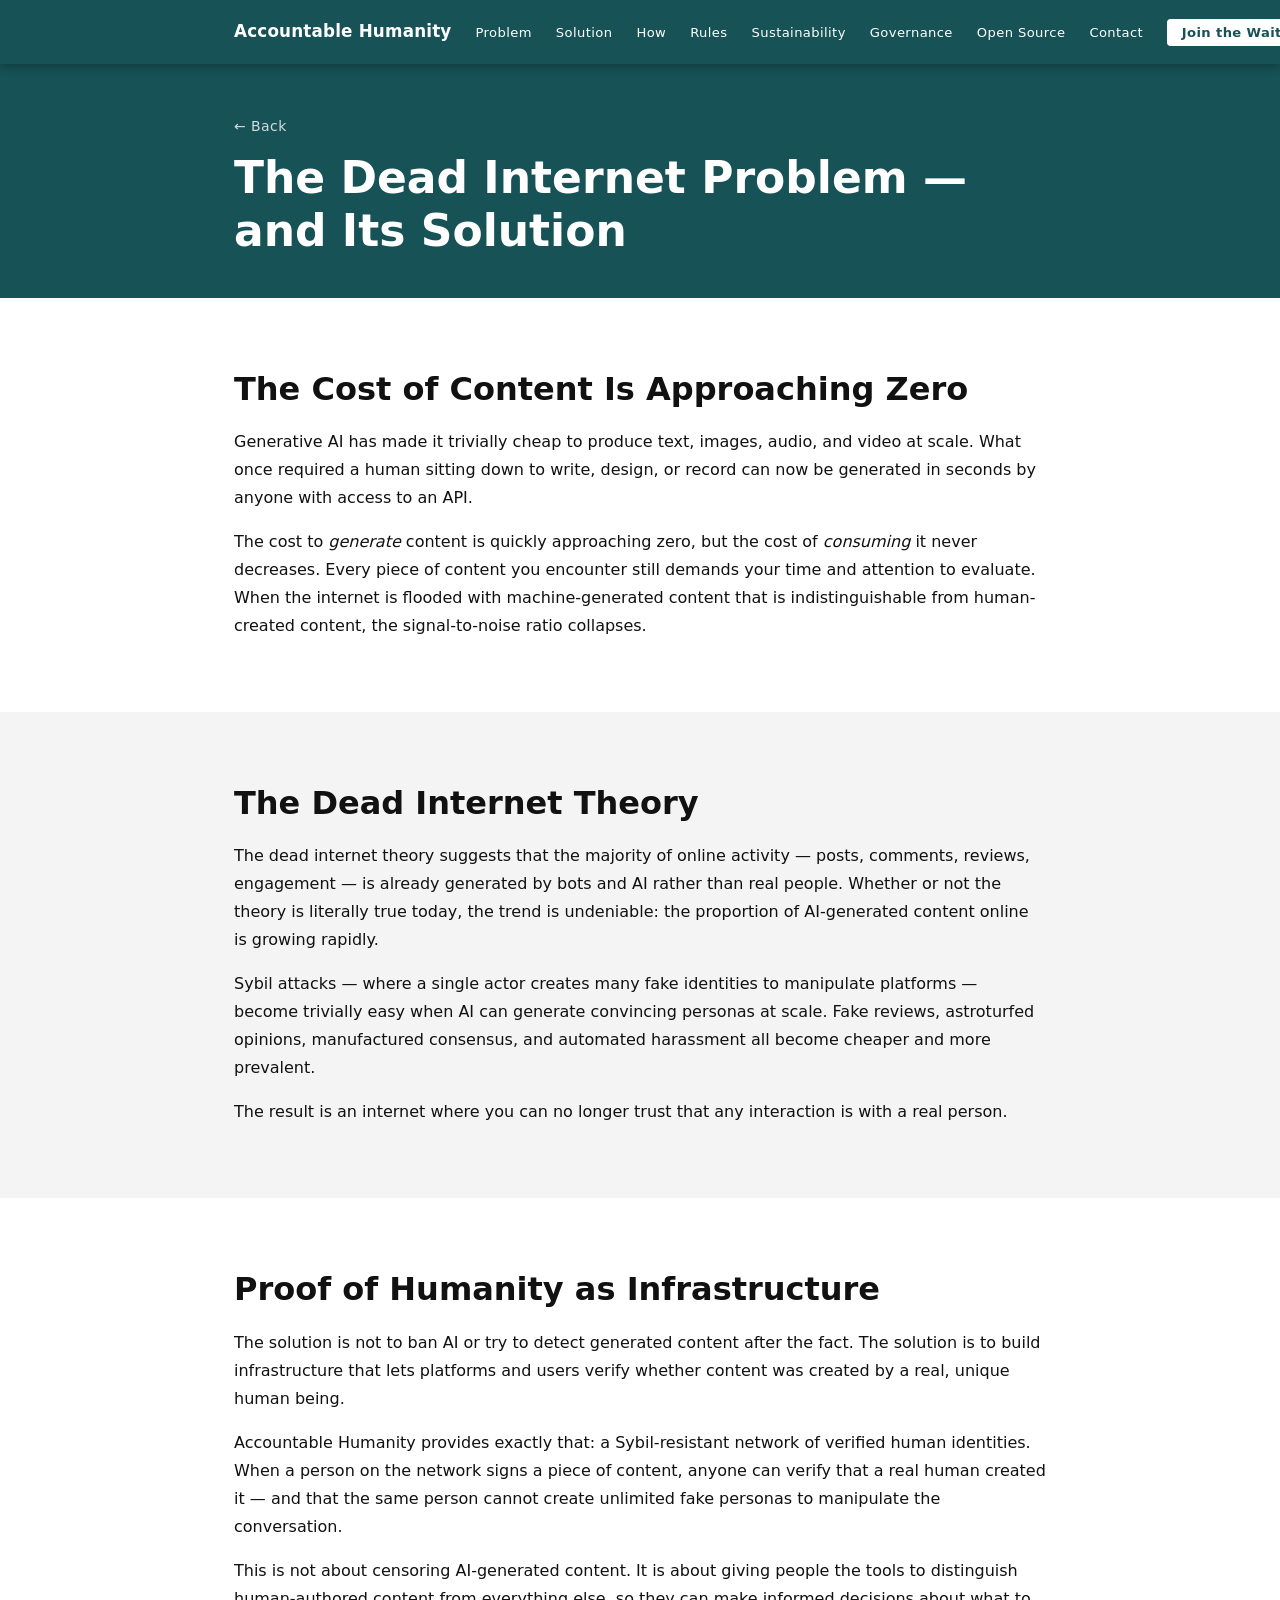
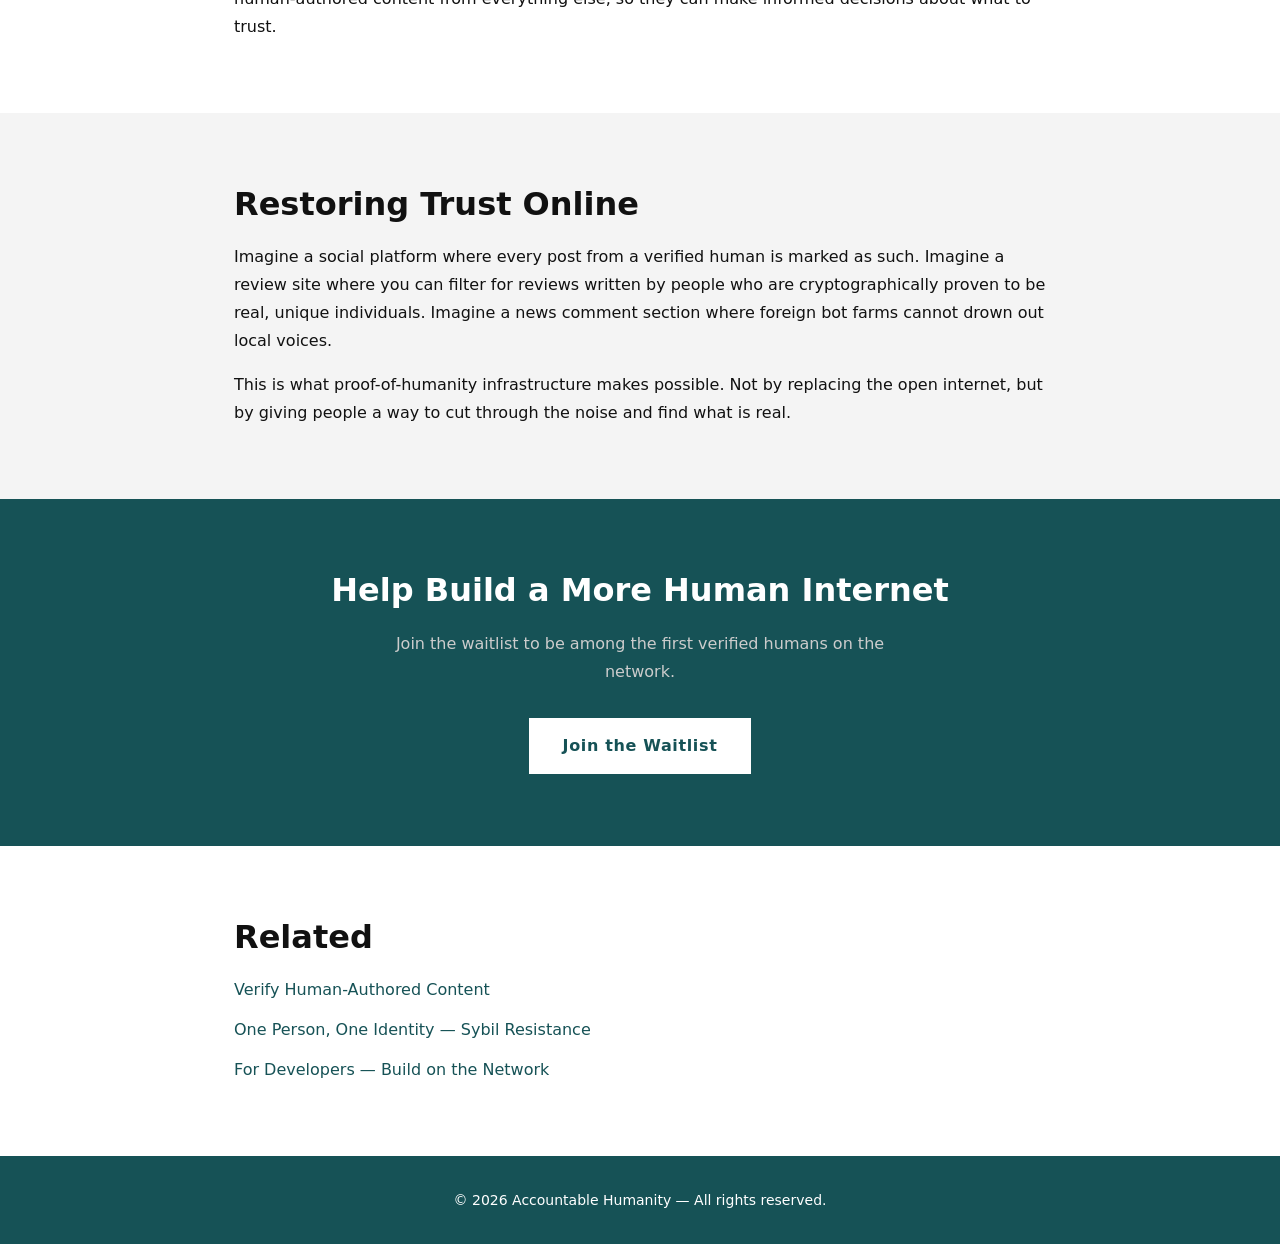
==== bot-free-internet/index.html @ 875c5ed5 "Add files via upload" ====
<!DOCTYPE html>
<html lang="en">
<head>
  <meta charset="UTF-8" />
  <meta name="viewport" content="width=device-width, initial-scale=1.0" />
  <title>Bot-Free Internet: Proof of Humanity &mdash; Accountable Humanity</title>
  <meta name="description" content="The dead internet problem is real. Proof-of-humanity infrastructure restores trust in online content. See the solution." />
  <link rel="canonical" href="https://www.accountablehumanity.com/bot-free-internet/" />

  <!-- Open Graph -->
  <meta property="og:title" content="Bot-Free Internet: Proof of Humanity — Accountable Humanity" />
  <meta property="og:description" content="The dead internet problem is real. Proof-of-humanity infrastructure restores trust in online content. See the solution." />
  <meta property="og:url" content="https://www.accountablehumanity.com/bot-free-internet/" />
  <meta property="og:type" content="website" />
  <meta property="og:image" content="https://www.accountablehumanity.com/images/logo.svg" />

  <!-- Twitter Card -->
  <meta name="twitter:card" content="summary_large_image" />
  <meta name="twitter:title" content="Dead Internet Theory Solution — Build a Bot-Free Internet" />
  <meta name="twitter:description" content="The dead internet theory describes the problem. Accountable Humanity provides the infrastructure for the solution — proof-of-humanity that restores trust online." />
  <meta name="twitter:image" content="https://www.accountablehumanity.com/images/logo.svg" />

  <!-- Structured Data -->
  <script type="application/ld+json">
  {
    "@context": "https://schema.org",
    "@type": "WebPage",
    "name": "Dead Internet Solution: Proof of Humanity",
    "description": "The dead internet problem is real. Proof-of-humanity infrastructure restores trust in online content. See the solution.",
    "url": "https://www.accountablehumanity.com/bot-free-internet/",
    "isPartOf": {
      "@type": "WebSite",
      "name": "Accountable Humanity",
      "url": "https://www.accountablehumanity.com"
    }
  }
  </script>
  <script type="application/ld+json">
  {
    "@context": "https://schema.org",
    "@type": "BreadcrumbList",
    "itemListElement": [
      {
        "@type": "ListItem",
        "position": 1,
        "name": "Home",
        "item": "https://www.accountablehumanity.com/"
      },
      {
        "@type": "ListItem",
        "position": 2,
        "name": "Dead Internet Solution: Proof of Humanity",
        "item": "https://www.accountablehumanity.com/bot-free-internet/"
      }
    ]
  }
  </script>

  <link rel="icon" href="/images/logo.svg" type="image/svg+xml" />
  <link rel="stylesheet" href="../css/styles.css" />
  <link rel="icon" type="image/svg+xml" href="/images/logo.svg" />
  <!-- TODO: Add integrity (SRI) hash when Tally provides a versioned embed script URL -->
  <script async src="https://tally.so/widgets/embed.js" crossorigin="anonymous"></script>
</head>
<body>
  <a href="#main-content" class="skip-link">Skip to content</a>

  <header class="site-header" id="site-header">
    <nav class="navbar">
      <a class="nav-brand" href="../">Accountable Humanity</a>
      <button
        class="hamburger"
        id="hamburger"
        aria-label="Open navigation"
        aria-expanded="false"
        aria-controls="nav-menu"
      >
        <span class="bar"></span>
        <span class="bar"></span>
        <span class="bar"></span>
      </button>
      <ul class="nav-menu" id="nav-menu" role="list">
        <li><a href="../#problem"        class="nav-link">Problem</a></li>
        <li><a href="../#network"        class="nav-link">Solution</a></li>
        <li><a href="../#how-it-works"   class="nav-link">How</a></li>
        <li><a href="../#rules"          class="nav-link">Rules</a></li>
        <li><a href="../#sustainability" class="nav-link">Sustainability</a></li>
        <li><a href="../#governance"     class="nav-link">Governance</a></li>
        <li><a href="../#open-source"    class="nav-link">Open Source</a></li>
        <li><a href="https://tally.so/r/ZjdMXo" class="nav-link" data-tally-open="ZjdMXo" data-tally-emoji-text="👋" data-tally-emoji-animation="wave">Contact</a></li>
        <li><a href="https://tally.so/r/Zjddr5" class="nav-link nav-link--cta" data-tally-open="Zjddr5" data-tally-emoji-text="👋" data-tally-emoji-animation="wave">Join the Waitlist</a></li>
      </ul>
    </nav>
  </header>

  <main id="main-content">
    <section class="page-hero">
      <div class="container">
        <a href="../" class="back-link">&larr; Back</a>
        <h1>The Dead Internet Problem &mdash; and Its Solution</h1>
      </div>
    </section>

    <section class="section">
      <div class="container">
        <h2>The Cost of Content Is Approaching Zero</h2>
        <p>Generative AI has made it trivially cheap to produce text, images, audio, and video at scale. What once required a human sitting down to write, design, or record can now be generated in seconds by anyone with access to an API.</p>
        <p>The cost to <em>generate</em> content is quickly approaching zero, but the cost of <em>consuming</em> it never decreases. Every piece of content you encounter still demands your time and attention to evaluate. When the internet is flooded with machine-generated content that is indistinguishable from human-created content, the signal-to-noise ratio collapses.</p>
      </div>
    </section>

    <section class="section section--alt">
      <div class="container">
        <h2>The Dead Internet Theory</h2>
        <p>The dead internet theory suggests that the majority of online activity — posts, comments, reviews, engagement — is already generated by bots and AI rather than real people. Whether or not the theory is literally true today, the trend is undeniable: the proportion of AI-generated content online is growing rapidly.</p>
        <p>Sybil attacks — where a single actor creates many fake identities to manipulate platforms — become trivially easy when AI can generate convincing personas at scale. Fake reviews, astroturfed opinions, manufactured consensus, and automated harassment all become cheaper and more prevalent.</p>
        <p>The result is an internet where you can no longer trust that any interaction is with a real person.</p>
      </div>
    </section>

    <section class="section">
      <div class="container">
        <h2>Proof of Humanity as Infrastructure</h2>
        <p>The solution is not to ban AI or try to detect generated content after the fact. The solution is to build infrastructure that lets platforms and users verify whether content was created by a real, unique human being.</p>
        <p>Accountable Humanity provides exactly that: a Sybil-resistant network of verified human identities. When a person on the network signs a piece of content, anyone can verify that a real human created it — and that the same person cannot create unlimited fake personas to manipulate the conversation.</p>
        <p>This is not about censoring AI-generated content. It is about giving people the tools to distinguish human-authored content from everything else, so they can make informed decisions about what to trust.</p>
      </div>
    </section>

    <section class="section section--alt">
      <div class="container">
        <h2>Restoring Trust Online</h2>
        <p>Imagine a social platform where every post from a verified human is marked as such. Imagine a review site where you can filter for reviews written by people who are cryptographically proven to be real, unique individuals. Imagine a news comment section where foreign bot farms cannot drown out local voices.</p>
        <p>This is what proof-of-humanity infrastructure makes possible. Not by replacing the open internet, but by giving people a way to cut through the noise and find what is real.</p>
      </div>
    </section>

    <section class="section section--cta">
      <div class="container cta-center">
        <h2>Help Build a More Human Internet</h2>
        <p class="cta-sub">Join the waitlist to be among the first verified humans on the network.</p>
        <a href="https://tally.so/r/Zjddr5" class="btn btn--waitlist" data-tally-open="Zjddr5" data-tally-emoji-text="👋" data-tally-emoji-animation="wave">Join the Waitlist</a>
      </div>
    </section>

    <section class="section">
      <div class="container">
        <h2>Related</h2>
        <ul class="related-links">
          <li><a href="../human-content/">Verify Human-Authored Content</a></li>
          <li><a href="../one-person-one-identity/">One Person, One Identity &mdash; Sybil Resistance</a></li>
          <li><a href="../developers/">For Developers &mdash; Build on the Network</a></li>
        </ul>
      </div>
    </section>
  </main>

  <footer class="site-footer">
    <div class="container">
      <p>&copy; 2026 Accountable Humanity &mdash; All rights reserved.</p>
    </div>
  </footer>

  <script src="../js/main.js"></script>
</body>
</html>
---- css/styles.css ----
/* ============================================================
   Variables & Reset
   ============================================================ */
:root {
  --color-primary:    #165256;
  --color-accent:     #165256;
  --color-bg:         #ffffff;
  --color-bg-alt:     #f4f4f4;
  --color-bg-deep:    #165256;
  --color-text:       #111111;
  --color-text-light: #ffffff;
  --color-text-muted: #666666;
  --color-card-muted: #cccccc;
  --nav-height:       64px;
  --max-width:        860px;
  --ease:             0.2s ease;
}

*, *::before, *::after {
  box-sizing: border-box;
  margin: 0;
  padding: 0;
}

html {
  scroll-behavior: smooth;
  font-size: 16px;
}

body {
  font-family: system-ui, -apple-system, BlinkMacSystemFont, "Segoe UI", Roboto, sans-serif;
  background: var(--color-bg);
  color: var(--color-text);
  line-height: 1.75;
}

/* ============================================================
   Accessibility
   ============================================================ */
.skip-link {
  position: absolute;
  top: -100%;
  left: 0;
  padding: 0.75rem 1.5rem;
  background: var(--color-primary);
  color: #fff;
  z-index: 100;
  font-weight: 600;
}
.skip-link:focus {
  top: 0;
}
:focus-visible {
  outline: 2px solid var(--color-primary);
  outline-offset: 2px;
}
.nav-link:focus-visible, .nav-link--cta:focus-visible {
  outline-color: #ffffff;
}

.sr-only {
  position: absolute;
  width: 1px;
  height: 1px;
  padding: 0;
  margin: -1px;
  overflow: hidden;
  clip: rect(0, 0, 0, 0);
  white-space: nowrap;
  border: 0;
}

/* ============================================================
   Typography
   ============================================================ */
h1, h2, h3 {
  line-height: 1.2;
  font-weight: 700;
}

h1 { font-size: clamp(2rem, 5vw, 3.5rem); }
h2 { font-size: clamp(1.4rem, 3vw, 2rem); margin-bottom: 1.25rem; }
h3 { font-size: 1.25rem; font-weight: 600; }

p { margin-bottom: 1rem; }
p:last-child { margin-bottom: 0; }

a {
  color: var(--color-accent);
  text-decoration: none;
  transition: opacity var(--ease);
}
a:hover { opacity: 0.8; }

/* ============================================================
   Layout
   ============================================================ */
.container {
  max-width: var(--max-width);
  margin: 0 auto;
  padding: 0 1.5rem;
}

.section {
  padding: 4.5rem 0;
}

.section--alt {
  background: var(--color-bg-alt);
}

/* ============================================================
   Navigation
   ============================================================ */
.site-header {
  position: sticky;
  top: 0;
  z-index: 100;
  background: var(--color-bg-deep);
  box-shadow: 0 2px 10px rgba(0, 0, 0, 0.3);
}

.navbar {
  display: flex;
  align-items: center;
  justify-content: space-between;
  height: var(--nav-height);
  max-width: var(--max-width);
  margin: 0 auto;
  padding: 0 1.5rem;
  gap: 1.5rem;
}

.nav-brand {
  color: var(--color-text-light);
  font-size: 1.05rem;
  font-weight: 700;
  letter-spacing: 0.01em;
  white-space: nowrap;
  flex-shrink: 0;
}
.nav-brand:hover {
  opacity: 0.85;
  color: var(--color-text-light);
}

.nav-menu {
  display: flex;
  list-style: none;
  gap: 1.5rem;
  align-items: center;
  flex-wrap: nowrap;
}

.nav-link {
  color: var(--color-text-light);
  font-size: 0.82rem;
  font-weight: 500;
  letter-spacing: 0.03em;
  white-space: nowrap;
  padding: 0.25rem 0;
  border-bottom: 2px solid transparent;
  transition: color var(--ease), border-color var(--ease);
}
.nav-link:hover {
  color: var(--color-text-light);
  opacity: 1;
  border-bottom-color: var(--color-text-light);
}

/* Waitlist CTA in nav — white filled button with teal text */
.nav-link--cta {
  cursor: pointer;
  background: var(--color-text-light);
  color: var(--color-primary);
  border: 1px solid var(--color-text-light);
  border-radius: 4px;
  padding: 0.3rem 0.85rem;
  font-weight: 600;
  transition: background var(--ease), color var(--ease);
}

.nav-link--cta:hover {
  background: #e5e7eb;
  color: var(--color-primary);
  border-color: #e5e7eb;
  opacity: 1;
}

/* ── Hamburger (hidden on desktop) ── */
.hamburger {
  display: none;
  flex-direction: column;
  justify-content: space-between;
  width: 26px;
  height: 20px;
  background: none;
  border: none;
  cursor: pointer;
  padding: 12px 9px;
  flex-shrink: 0;
}

.bar {
  display: block;
  width: 100%;
  height: 2px;
  background: var(--color-text-light);
  border-radius: 2px;
  transition: transform var(--ease), opacity var(--ease);
}

/* Hamburger → X when open */
.hamburger[aria-expanded="true"] .bar:nth-child(1) {
  transform: translateY(9px) rotate(45deg);
}
.hamburger[aria-expanded="true"] .bar:nth-child(2) {
  opacity: 0;
}
.hamburger[aria-expanded="true"] .bar:nth-child(3) {
  transform: translateY(-9px) rotate(-45deg);
}

/* ============================================================
   Above Fold
   ============================================================ */
.above-fold {
  min-height: calc(100vh - var(--nav-height));
  max-height: 800px;
  display: flex;
  flex-direction: column;
}

/* ============================================================
   Hero
   ============================================================ */
.hero {
  background: var(--color-bg);
  color: var(--color-primary);
  flex: 1;
  display: flex;
  align-items: center;
  text-align: center;
  padding: 3rem 0;
  min-height: 280px;
}

.hero .container {
  width: 100%;
}

.hero h1 {
  color: var(--color-primary);
  margin-bottom: 1.25rem;
}

.hero-logo {
  max-width: 600px;
  width: 100%;
  height: auto;
  margin-bottom: 2.5rem;
  display: block;
  margin-left: auto;
  margin-right: auto;
}

.hero-sub {
  font-size: clamp(1rem, 2.5vw, 1.25rem);
  color: var(--color-primary);
  font-weight: 500;
  max-width: 560px;
  margin: 0 auto 2rem;
  opacity: 0.75;
}

/* Waitlist button — teal on white, inverts on hover */
.btn--waitlist {
  cursor: pointer;
  display: inline-block;
  padding: 0.75rem 2rem;
  background: var(--color-primary);
  color: var(--color-text-light);
  font-weight: 700;
  font-size: 1rem;
  letter-spacing: 0.04em;
  border: 2px solid var(--color-primary);
  transition: background var(--ease), color var(--ease);
}

.btn--waitlist:hover {
  background: transparent;
  color: var(--color-primary);
  opacity: 1;
}

/* ============================================================
   Detail Page Hero
   ============================================================ */
.page-hero {
  background: var(--color-primary);
  color: var(--color-text-light);
  padding: 3rem 0 2.5rem;
}

.page-hero h1 {
  color: var(--color-text-light);
  font-size: clamp(1.75rem, 4vw, 2.75rem);
  margin-top: 0.75rem;
}

.back-link {
  display: inline-block;
  color: rgba(255, 255, 255, 0.8);
  font-size: 0.875rem;
  font-weight: 500;
  letter-spacing: 0.03em;
  transition: color var(--ease);
}

.back-link:hover {
  color: var(--color-text-light);
  opacity: 1;
}

/* ============================================================
   The Problem
   ============================================================ */
.section--problem {
  background: var(--color-primary);
  padding: 3rem 0;
  text-align: center;
}

.problem-statement {
  font-size: clamp(1.15rem, 2.5vw, 1.5rem);
  font-weight: 600;
  color: var(--color-text-light);
  max-width: 700px;
  margin: 0 auto;
  line-height: 1.5;
}

/* ============================================================
   Subsection Titles (How It Works)
   ============================================================ */
.subsection-title {
  font-size: 1rem;
  font-weight: 700;
  text-transform: uppercase;
  letter-spacing: 0.08em;
  color: var(--color-accent);
  margin-top: 2.25rem;
  margin-bottom: 0.75rem;
}

.subsection-title:first-of-type {
  margin-top: 1.75rem;
}

/* ============================================================
   Rules List
   ============================================================ */
.rules-list {
  list-style: none;
  margin-top: 1.5rem;
  display: flex;
  flex-direction: column;
  gap: 1rem;
  counter-reset: rules;
}

.rules-list li {
  counter-increment: rules;
  display: flex;
  gap: 1.25rem;
  align-items: flex-start;
  padding: 1.25rem 1.5rem;
  background: var(--color-primary);
  color: var(--color-text-light);
  border-left: 4px solid var(--color-text-light);
}

.rules-list li::before {
  content: counter(rules);
  font-size: 1.4rem;
  font-weight: 700;
  color: var(--color-text-light);
  line-height: 1.3;
  flex-shrink: 0;
}

/* ============================================================
   Card Grid (Open Source)
   ============================================================ */
.card-grid {
  display: grid;
  grid-template-columns: repeat(auto-fit, minmax(260px, 1fr));
  gap: 1.5rem;
  margin-top: 2rem;
}

.card--dark {
  background: var(--color-primary);
  border: 1px solid var(--color-primary);
  border-left: 4px solid var(--color-text-light);
  padding: 1.75rem;
  display: flex;
  flex-direction: column;
  gap: 0.75rem;
}

.card--dark h3 {
  color: var(--color-text-light);
  margin: 0;
}

.card--dark p {
  color: var(--color-card-muted);
  margin: 0;
  font-size: 0.95rem;
}

/* ============================================================
   CTA Section (Open Source background)
   ============================================================ */
.section--cta {
  background: var(--color-bg-deep);
  color: var(--color-text-light);
}

.section--cta h2 {
  color: var(--color-text-light);
}

/* ============================================================
   Learn More Links
   ============================================================ */
.learn-more {
  display: inline-block;
  margin-top: 1.75rem;
  color: var(--color-accent);
  font-weight: 600;
  font-size: 0.9rem;
  letter-spacing: 0.03em;
  border-bottom: 1px solid transparent;
  transition: border-color var(--ease);
}

.learn-more:hover {
  border-bottom-color: var(--color-accent);
  opacity: 1;
}

/* On dark (teal) backgrounds, learn-more should be white */
.learn-more--light {
  color: var(--color-text-light);
}

.learn-more--light:hover {
  border-bottom-color: var(--color-text-light);
}

/* ============================================================
   Related Links
   ============================================================ */
.related-links {
  list-style: none;
  display: flex;
  flex-direction: column;
  gap: 0.75rem;
  margin-top: 1rem;
}

.related-links li a {
  font-weight: 500;
  border-bottom: 1px solid transparent;
  transition: border-color var(--ease);
}

.related-links li a:hover {
  border-bottom-color: var(--color-accent);
  opacity: 1;
}

/* ============================================================
   Feature List (Developers page)
   ============================================================ */
.feature-list {
  margin-top: 1rem;
  padding-left: 1.5rem;
  display: flex;
  flex-direction: column;
  gap: 0.5rem;
}

.feature-list li {
  line-height: 1.6;
}

/* ============================================================
   CTA Section — Waitlist button on dark background
   ============================================================ */
.section--cta .btn--waitlist {
  background: var(--color-text-light);
  color: var(--color-primary);
  border-color: var(--color-text-light);
}

.section--cta .btn--waitlist:hover {
  background: transparent;
  color: var(--color-text-light);
}

/* CTA container — centered text for sub-page CTA sections */
.cta-center {
  text-align: center;
}

/* CTA sub-text — muted paragraph beneath CTA heading */
.cta-sub {
  color: var(--color-card-muted);
  max-width: 560px;
  margin: 0 auto 2rem;
}

/* Spacing helper — small top margin for inline learn-more links */
.mt-sm {
  margin-top: 1rem;
}

/* ============================================================
   Footer
   ============================================================ */
.site-footer {
  background: var(--color-primary);
  color: var(--color-text-light);
  text-align: center;
  padding: 2rem 0;
  font-size: 0.875rem;
}

/* ============================================================
   Responsive — Mobile Navigation
   ============================================================ */
@media (max-width: 900px) {
  .hamburger {
    display: flex;
  }

  .nav-menu {
    position: absolute;
    top: var(--nav-height);
    left: 0;
    right: 0;
    background: var(--color-bg-deep);
    flex-direction: column;
    align-items: flex-start;
    gap: 0;
    max-height: 0;
    overflow: hidden;
    transition: max-height 0.3s ease, padding 0.3s ease;
    border-top: 1px solid rgba(255, 255, 255, 0.1);
  }

  .nav-menu.is-open {
    max-height: 600px;
    padding: 0.5rem 0;
  }

  .nav-menu li {
    width: 100%;
  }

  .nav-link {
    display: block;
    padding: 0.85rem 1.5rem;
    border-bottom: none;
    border-left: 3px solid transparent;
    font-size: 0.95rem;
    transition: background var(--ease), border-color var(--ease), color var(--ease);
  }

  .nav-link:hover {
    background: rgba(255, 255, 255, 0.08);
    border-left-color: var(--color-text-light);
    color: var(--color-text-light);
  }
}
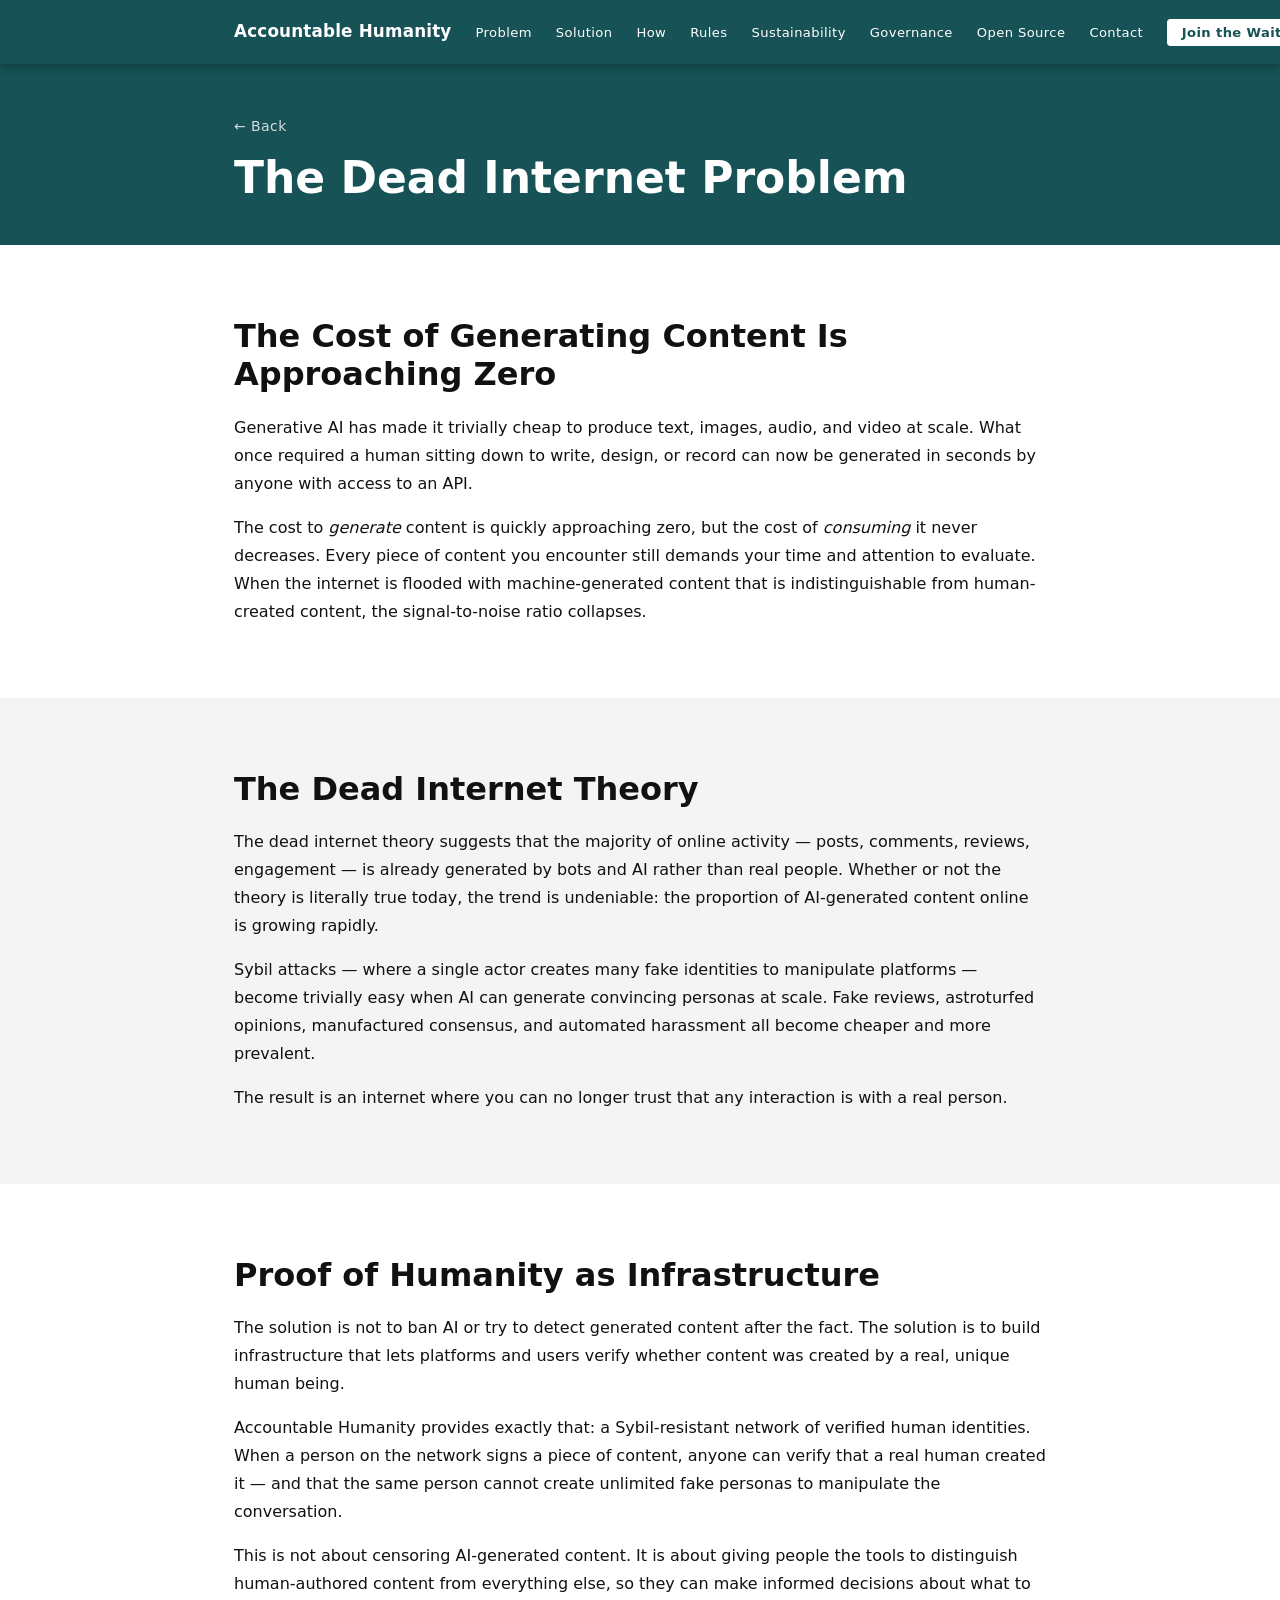
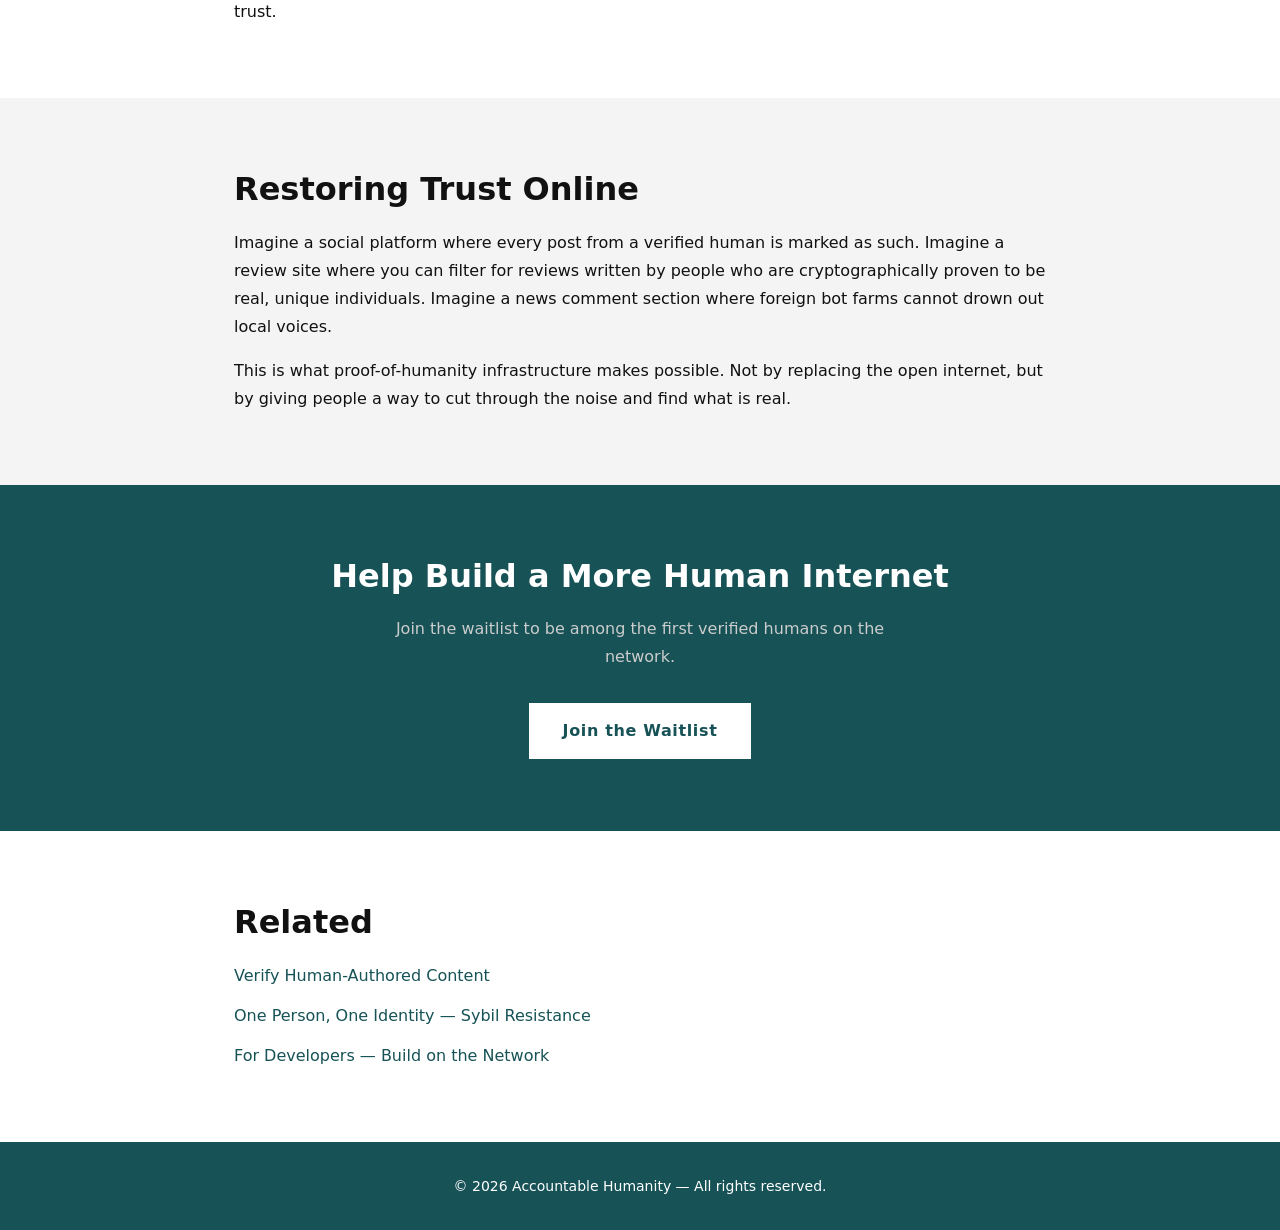
==== commit 6001c2cd: "WIP" ====
--- a/bot-free-internet/index.html
+++ b/bot-free-internet/index.html
@@ -3,6 +3,7 @@
 <head>
   <meta charset="UTF-8" />
   <meta name="viewport" content="width=device-width, initial-scale=1.0" />
+  <meta name="theme-color" content="#165256" />
   <title>Bot-Free Internet: Proof of Humanity &mdash; Accountable Humanity</title>
   <meta name="description" content="The dead internet problem is real. Proof-of-humanity infrastructure restores trust in online content. See the solution." />
   <link rel="canonical" href="https://www.accountablehumanity.com/bot-free-internet/" />
@@ -12,13 +13,13 @@
   <meta property="og:description" content="The dead internet problem is real. Proof-of-humanity infrastructure restores trust in online content. See the solution." />
   <meta property="og:url" content="https://www.accountablehumanity.com/bot-free-internet/" />
   <meta property="og:type" content="website" />
-  <meta property="og:image" content="https://www.accountablehumanity.com/images/logo.svg" />
+  <meta property="og:image" content="https://www.accountablehumanity.com/images/logo.png" />
 
   <!-- Twitter Card -->
   <meta name="twitter:card" content="summary_large_image" />
   <meta name="twitter:title" content="Dead Internet Theory Solution — Build a Bot-Free Internet" />
   <meta name="twitter:description" content="The dead internet theory describes the problem. Accountable Humanity provides the infrastructure for the solution — proof-of-humanity that restores trust online." />
-  <meta name="twitter:image" content="https://www.accountablehumanity.com/images/logo.svg" />
+  <meta name="twitter:image" content="https://www.accountablehumanity.com/images/logo.png" />
 
   <!-- Structured Data -->
   <script type="application/ld+json">
@@ -56,9 +57,8 @@
   }
   </script>
 
-  <link rel="icon" href="/images/logo.svg" type="image/svg+xml" />
+  <link rel="icon" href="/images/logo.png" type="image/png" />
   <link rel="stylesheet" href="../css/styles.css" />
-  <link rel="icon" type="image/svg+xml" href="/images/logo.svg" />
   <!-- TODO: Add integrity (SRI) hash when Tally provides a versioned embed script URL -->
   <script async src="https://tally.so/widgets/embed.js" crossorigin="anonymous"></script>
 </head>
@@ -97,13 +97,13 @@
     <section class="page-hero">
       <div class="container">
         <a href="../" class="back-link">&larr; Back</a>
-        <h1>The Dead Internet Problem &mdash; and Its Solution</h1>
+        <h1>The Dead Internet Problem</h1>
       </div>
     </section>
 
     <section class="section">
       <div class="container">
-        <h2>The Cost of Content Is Approaching Zero</h2>
+        <h2>The Cost of Generating Content Is Approaching Zero</h2>
         <p>Generative AI has made it trivially cheap to produce text, images, audio, and video at scale. What once required a human sitting down to write, design, or record can now be generated in seconds by anyone with access to an API.</p>
         <p>The cost to <em>generate</em> content is quickly approaching zero, but the cost of <em>consuming</em> it never decreases. Every piece of content you encounter still demands your time and attention to evaluate. When the internet is flooded with machine-generated content that is indistinguishable from human-created content, the signal-to-noise ratio collapses.</p>
       </div>
--- a/css/styles.css
+++ b/css/styles.css
@@ -526,6 +526,17 @@
 /* Spacing helper — small top margin for inline learn-more links */
 .mt-sm {
   margin-top: 1rem;
+}
+
+/* ============================================================
+   AI Disclosure
+   ============================================================ */
+.ai-disclosure {
+  font-size: 0.85rem;
+  color: var(--color-text-muted);
+  border-top: 1px solid #e0e0e0;
+  padding-top: 0.75rem;
+  margin-bottom: 2rem;
 }
 
 /* ============================================================
